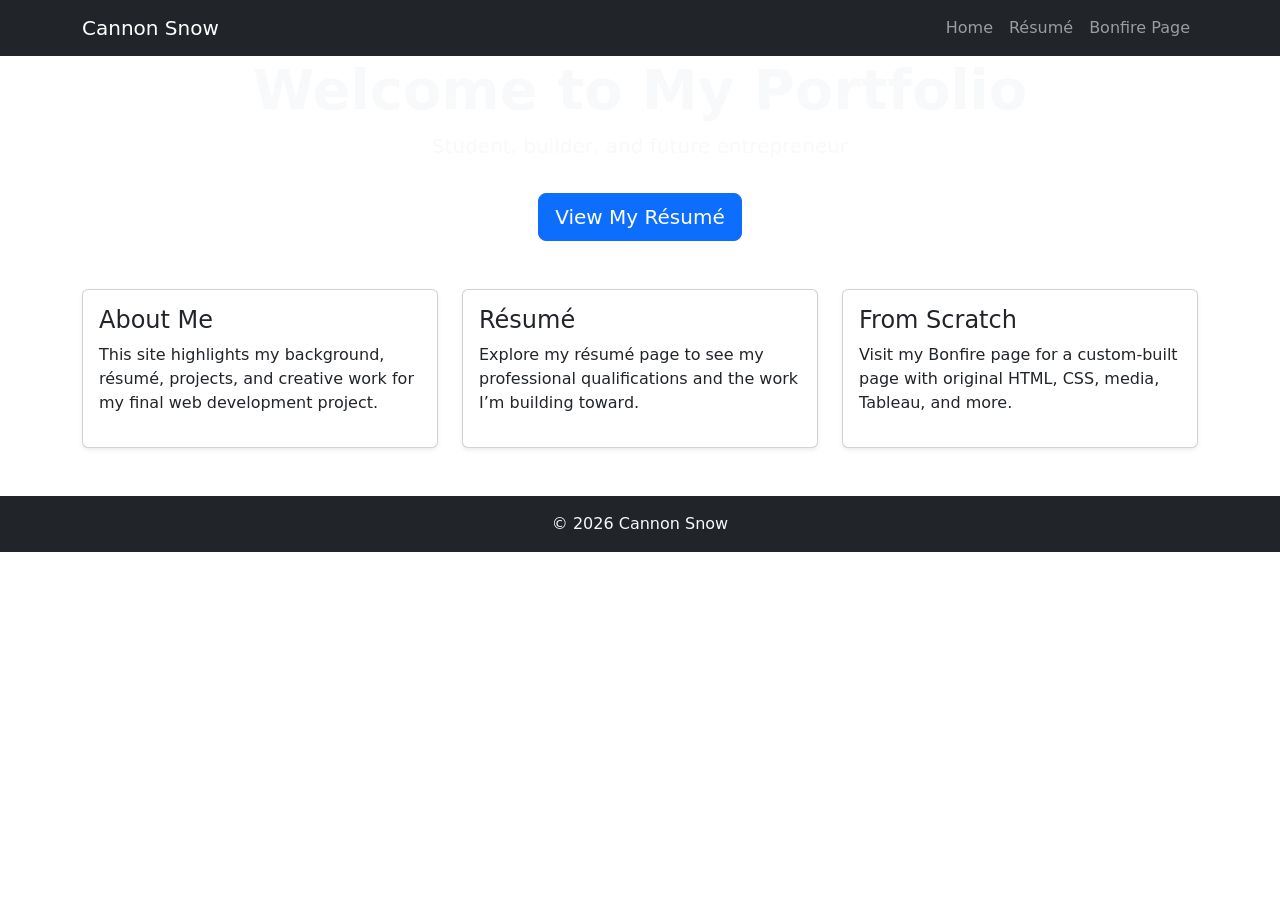
==== index.html @ 9f4def93 "Add files via upload" ====
<!DOCTYPE html>
<html lang="en">
<head>
  <meta charset="UTF-8">
  <meta name="viewport" content="width=device-width, initial-scale=1.0">
  <title>Cannon Snow | Portfolio</title>

  <link href="https://cdn.jsdelivr.net/npm/bootstrap@5.3.3/dist/css/bootstrap.min.css" rel="stylesheet">
  <link rel="stylesheet" href="css/site.css">
</head>
<body>

  <nav class="navbar navbar-expand-lg navbar-dark bg-dark">
    <div class="container">
      <a class="navbar-brand" href="index.html">Cannon Snow</a>
      <div class="navbar-nav ms-auto">
        <a class="nav-link" href="index.html">Home</a>
        <a class="nav-link" href="resume.html">Résumé</a>
        <a class="nav-link" href="fromscratch.html">Bonfire Page</a>
      </div>
    </div>
  </nav>

  <header class="hero-section text-center text-light d-flex align-items-center">
    <div class="container">
      <h1 class="display-4 fw-bold">Welcome to My Portfolio</h1>
      <p class="lead">Student, builder, and future entrepreneur</p>
      <a href="resume.html" class="btn btn-primary btn-lg mt-3">View My Résumé</a>
    </div>
  </header>

  <section class="container py-5">
    <div class="row g-4">
      <div class="col-md-4">
        <div class="card h-100 shadow-sm">
          <div class="card-body">
            <h2 class="h4">About Me</h2>
            <p>This site highlights my background, résumé, projects, and creative work for my final web development project.</p>
          </div>
        </div>
      </div>
      <div class="col-md-4">
        <div class="card h-100 shadow-sm">
          <div class="card-body">
            <h2 class="h4">Résumé</h2>
            <p>Explore my résumé page to see my professional qualifications and the work I’m building toward.</p>
          </div>
        </div>
      </div>
      <div class="col-md-4">
        <div class="card h-100 shadow-sm">
          <div class="card-body">
            <h2 class="h4">From Scratch</h2>
            <p>Visit my Bonfire page for a custom-built page with original HTML, CSS, media, Tableau, and more.</p>
          </div>
        </div>
      </div>
    </div>
  </section>

  <footer class="bg-dark text-light text-center py-3">
    <p class="mb-0">© 2026 Cannon Snow</p>
  </footer>

</body>
</html>
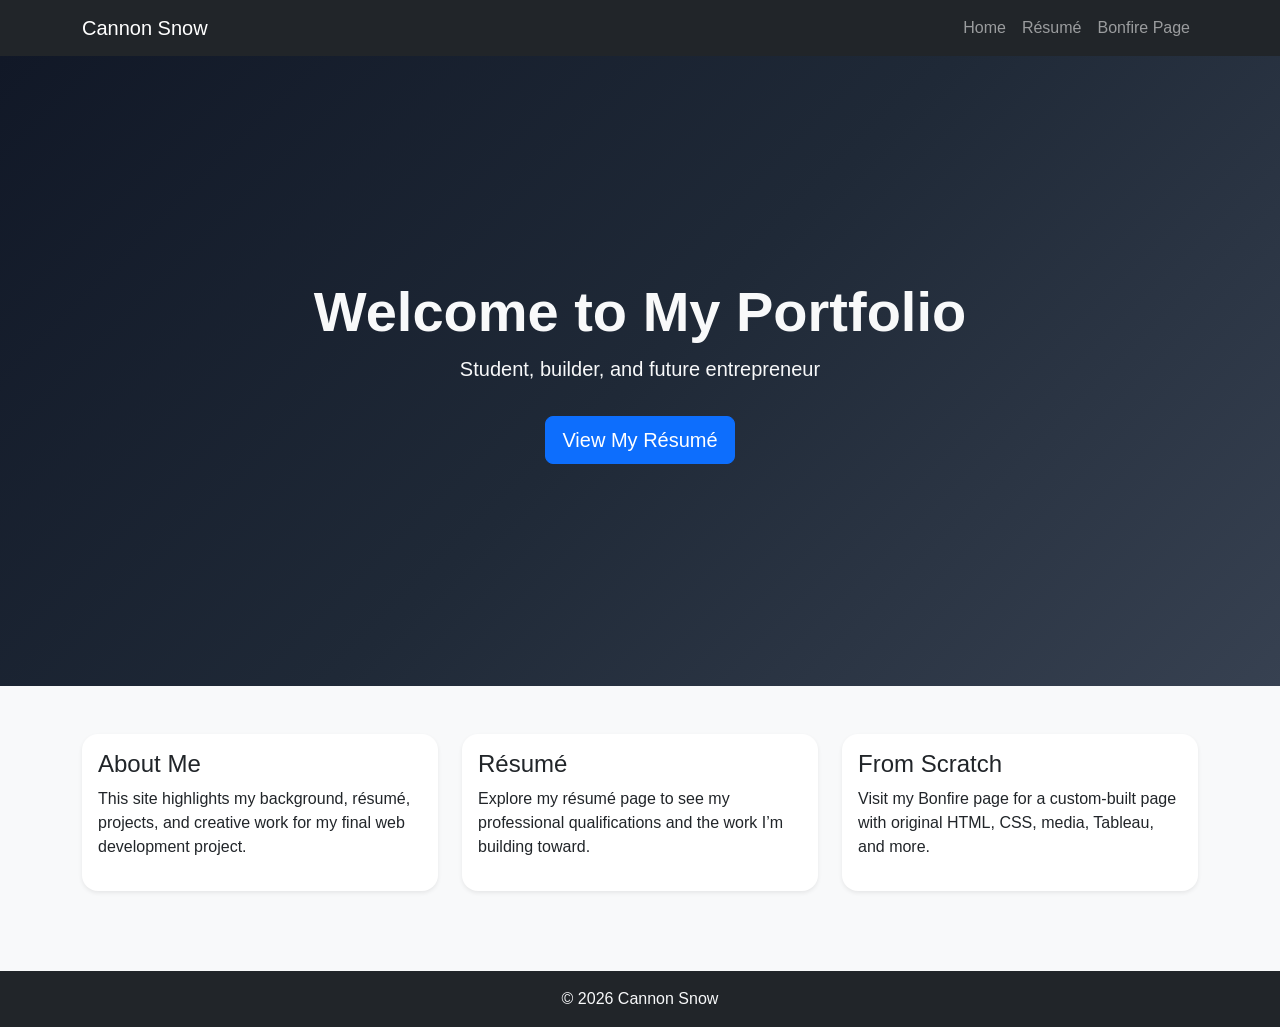
==== commit 5474f01b: "Add files via upload" ====
--- a/index.html
+++ b/index.html
@@ -6,7 +6,7 @@
   <title>Cannon Snow | Portfolio</title>
 
   <link href="https://cdn.jsdelivr.net/npm/bootstrap@5.3.3/dist/css/bootstrap.min.css" rel="stylesheet">
-  <link rel="stylesheet" href="css/site.css">
+  <link rel="stylesheet" href="site.css">
 </head>
 <body>
 
--- a/site.css
+++ b/site.css
@@ -0,0 +1,51 @@
+body {
+  font-family: Arial, Helvetica, sans-serif;
+  background-color: #f8f9fa;
+  color: #212529;
+}
+
+.hero-section {
+  min-height: 70vh;
+  background: linear-gradient(135deg, #111827, #1f2937, #374151);
+}
+
+.card {
+  border: none;
+  border-radius: 1rem;
+}
+
+footer {
+  margin-top: 2rem;
+}
+
+
+.resume-card {
+  background-color: white;
+  border-radius: 1rem;
+  padding: 1.25rem;
+  box-shadow: 0 0.5rem 1rem rgba(0, 0, 0, 0.08);
+  margin-bottom: 1rem;
+}
+
+h2 {
+  margin-bottom: 1rem;
+}
+
+
+.portfolio-hero {
+  background: linear-gradient(135deg, #0f172a, #1e293b, #334155);
+}
+
+.section-title {
+  font-weight: 700;
+  margin-bottom: 1rem;
+}
+
+.portfolio-link-card {
+  transition: transform 0.2s ease, box-shadow 0.2s ease;
+}
+
+.portfolio-link-card:hover {
+  transform: translateY(-4px);
+  box-shadow: 0 0.75rem 1.5rem rgba(0, 0, 0, 0.12);
+}
